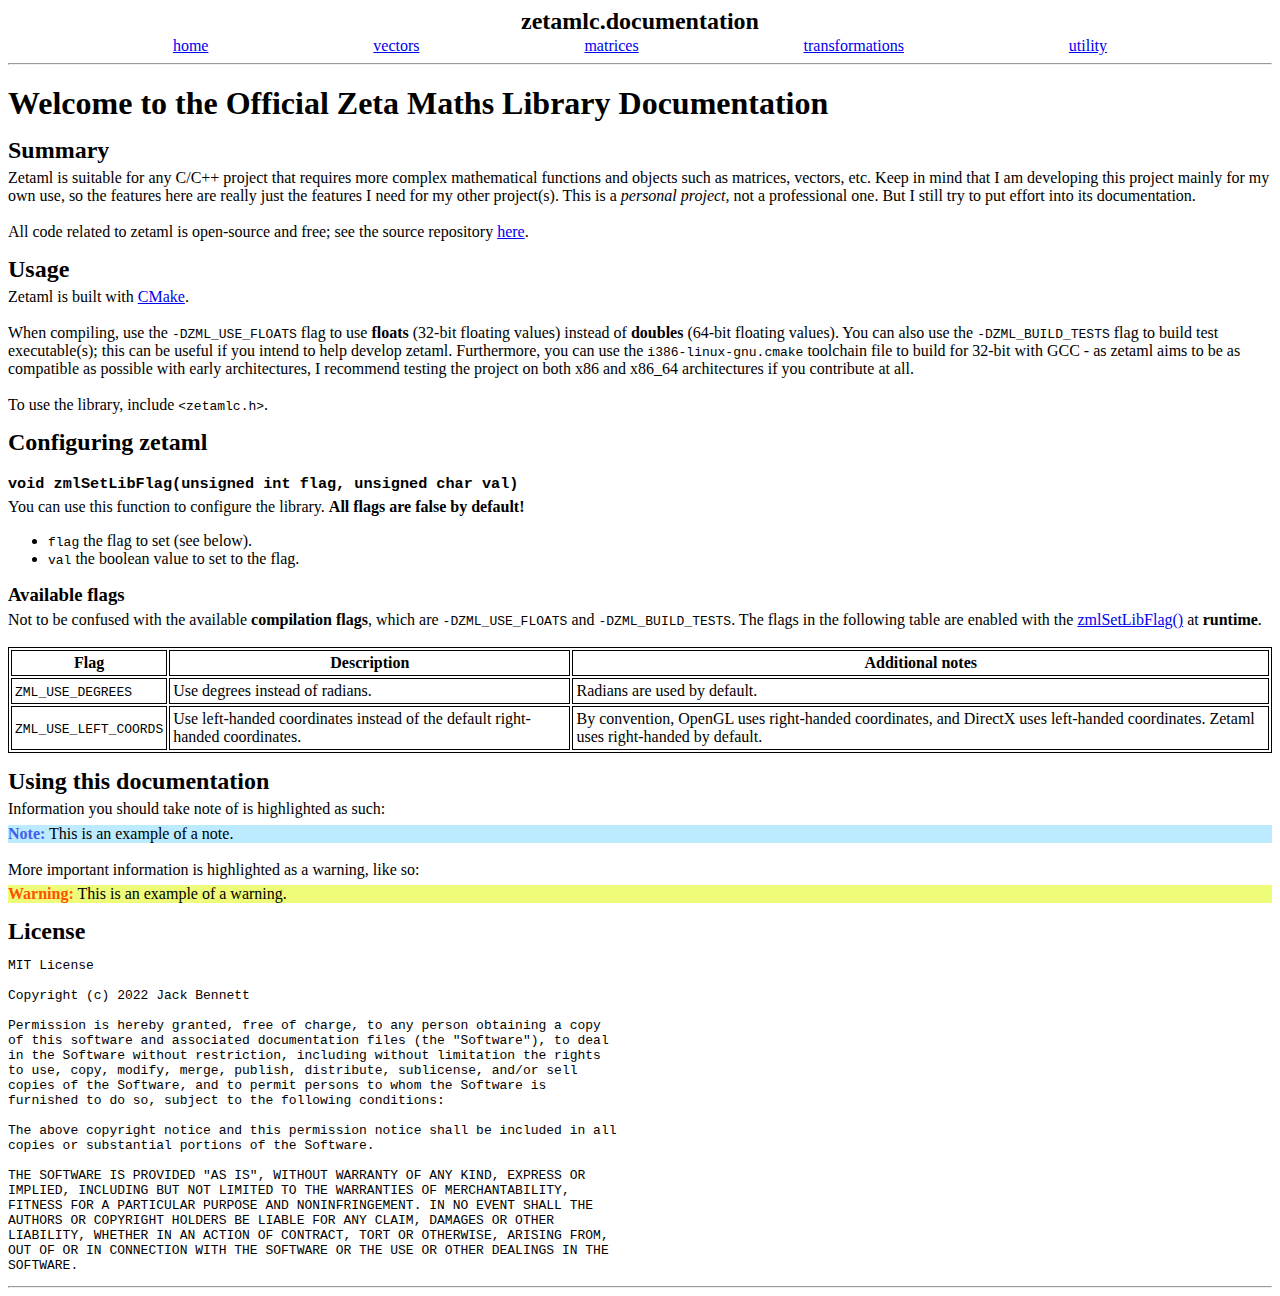
==== docs/index.html @ 92be5b1d "Start on documentation (home page is complete)" ====
<!DOCTYPE html>

<html lang="en">
	<head>
		<title>home : zetamlc</title>

		<meta charset="UTF-8">
		<meta http-equiv="X-UA-Compatible" content="IE=edge">
		<meta name="viewport" content="width=device-width, initial-scale=1.0">

		<link rel="stylesheet" href="src/shared.css">
		<link id="favicon" rel="shortcut icon" href="resources/favicon.png" type="image/x-icon">
	</head>

	<body>
		<header>
			<h1>zetamlc.documentation</h1>
			
			<nav id="nav-links">
				<a href="index.html">home</a>
				<a href="vectors.html">vectors</a>
				<a href="matrices.html">matrices</a>
				<a href="transform.html">transformations</a>
				<a href="utility.html">utility</a>
			</nav>

			<hr>
		</header>

		<h1>Welcome to the Official Zeta Maths Library Documentation</h1>

		<h2 id="summary">Summary</h2>
		Zetaml is suitable for any C/C++ project that requires more complex mathematical functions and objects such as matrices, vectors, etc. Keep in mind that I am developing this project mainly for my own use, so the features here are really just the features I need for my other project(s). This is a <i>personal project,</i> not a professional one. But I still try to put effort into its documentation.
		<br><br>
		All code related to zetaml is open-source and free; see the source repository <a href="https://github.com/jabenuk/zetamlc">here</a>.

		<h2 id="usage">Usage</h2>
		Zetaml is built with <a href="https://cmake.org/">CMake</a>.
		<br><br>
		When compiling, use the <code>-DZML_USE_FLOATS</code> flag to use <b>floats</b> (32-bit floating values) instead of <b>doubles</b> (64-bit floating values). You can also use the <code>-DZML_BUILD_TESTS</code> flag to build test executable(s); this can be useful if you intend to help develop zetaml. Furthermore, you can use the <code>i386-linux-gnu.cmake</code> toolchain file to build for 32-bit with GCC - as zetaml aims to be as compatible as possible with early architectures, I recommend testing the project on both x86 and x86_64 architectures if you contribute at all.
		<br><br>
		To use the library, include <code>&lt;zetamlc.h&gt;</code>.

		<h2 id="configuring-zetaml">Configuring zetaml</h2>

		<h3 id="zmlSetLibFlag"><code>void zmlSetLibFlag(unsigned int flag, unsigned char val)</code></h3>
		You can use this function to configure the library. <b>All flags are false by default!</b>
		<ul>
			<li><code>flag</code> the flag to set (see below).</li>
			<li><code>val</code> the boolean value to set to the flag.</li>
		</ul>

		<h3 id="flags">Available flags</h3>
		Not to be confused with the available <b>compilation flags</b>, which are <code>-DZML_USE_FLOATS</code> and <code>-DZML_BUILD_TESTS</code>. The flags in the following table are enabled with the <a href="#zmlSetLibFlag">zmlSetLibFlag()</a> at <b>runtime</b>.
		<br><br>

		<table>
			<tr>
				<th>Flag</th>
				<th>Description</th>
				<th>Additional notes</th>
			</tr>
			<tr>
				<td><code>ZML_USE_DEGREES</code></td>
				<td>Use degrees instead of radians.</td>
				<td>Radians are used by default.</td>
			</tr>
			<tr>
				<td><code>ZML_USE_LEFT_COORDS</code></td>
				<td>Use left-handed coordinates instead of the default right-handed coordinates.</td>
				<td>By convention, OpenGL uses right-handed coordinates, and DirectX uses left-handed coordinates. Zetaml uses right-handed by default.</td>
			</tr>
		</table>

		<h2 id="using-these-docs">Using this documentation</h2>
		Information you should take note of is highlighted as such:
		<span class="note">
			This is an example of a note.
		</span>
		<br>
		More important information is highlighted as a warning, like so:
		<span class="warning">
			This is an example of a warning.
		</span>

		<h2 id="license">License</h2>
<pre>
MIT License

Copyright (c) 2022 Jack Bennett

Permission is hereby granted, free of charge, to any person obtaining a copy
of this software and associated documentation files (the "Software"), to deal
in the Software without restriction, including without limitation the rights
to use, copy, modify, merge, publish, distribute, sublicense, and/or sell
copies of the Software, and to permit persons to whom the Software is
furnished to do so, subject to the following conditions:

The above copyright notice and this permission notice shall be included in all
copies or substantial portions of the Software.

THE SOFTWARE IS PROVIDED "AS IS", WITHOUT WARRANTY OF ANY KIND, EXPRESS OR
IMPLIED, INCLUDING BUT NOT LIMITED TO THE WARRANTIES OF MERCHANTABILITY,
FITNESS FOR A PARTICULAR PURPOSE AND NONINFRINGEMENT. IN NO EVENT SHALL THE
AUTHORS OR COPYRIGHT HOLDERS BE LIABLE FOR ANY CLAIM, DAMAGES OR OTHER
LIABILITY, WHETHER IN AN ACTION OF CONTRACT, TORT OR OTHERWISE, ARISING FROM,
OUT OF OR IN CONNECTION WITH THE SOFTWARE OR THE USE OR OTHER DEALINGS IN THE
SOFTWARE.
</pre>

		<hr>
	</body>
</html>
---- docs/src/shared.css ----
h1 {
	margin-top: 20px;
	margin-bottom: 10px;
} h2, h3 {
	margin-top: 15px;
	margin-bottom: 5px;
} h4, h5, h6 {
	margin-top: 15px;
	margin-bottom: 0px;
} a:visited {
	color: blue;
}

header > h1 {
	text-align: center;
	font-size: 18pt;
	margin-bottom: 2px;
	margin-top: 0;
}

nav#nav-links {
	display: flex;
	justify-content: space-evenly;
	text-align: center;
	width: 100%;
}

table, tr, th, td {
	border: 1px solid black;
}
tr, th, td {
	padding: 3px;
}

.note {
	background-color: #bceaff;
	display: block;
	margin-top: 5pt;
}
.note::before {
	color: rgb(63, 95, 236);
	font-weight: bold;
	content: "Note:";
}
.note::after {
	content: "\A";
	white-space: pre-wrap;
}

.warning {
	background-color: #effc79;
	display: block;
	margin-top: 5pt;
}
.warning::before {
	color: rgb(255, 81, 0);
	font-weight: bold;
	content: "Warning:";
}
.warning::after {
	content: "\A";
	white-space: pre-wrap;
}

@media screen and (max-width: 350px) {
	#nav-links {
		flex-direction: column;
	}
}
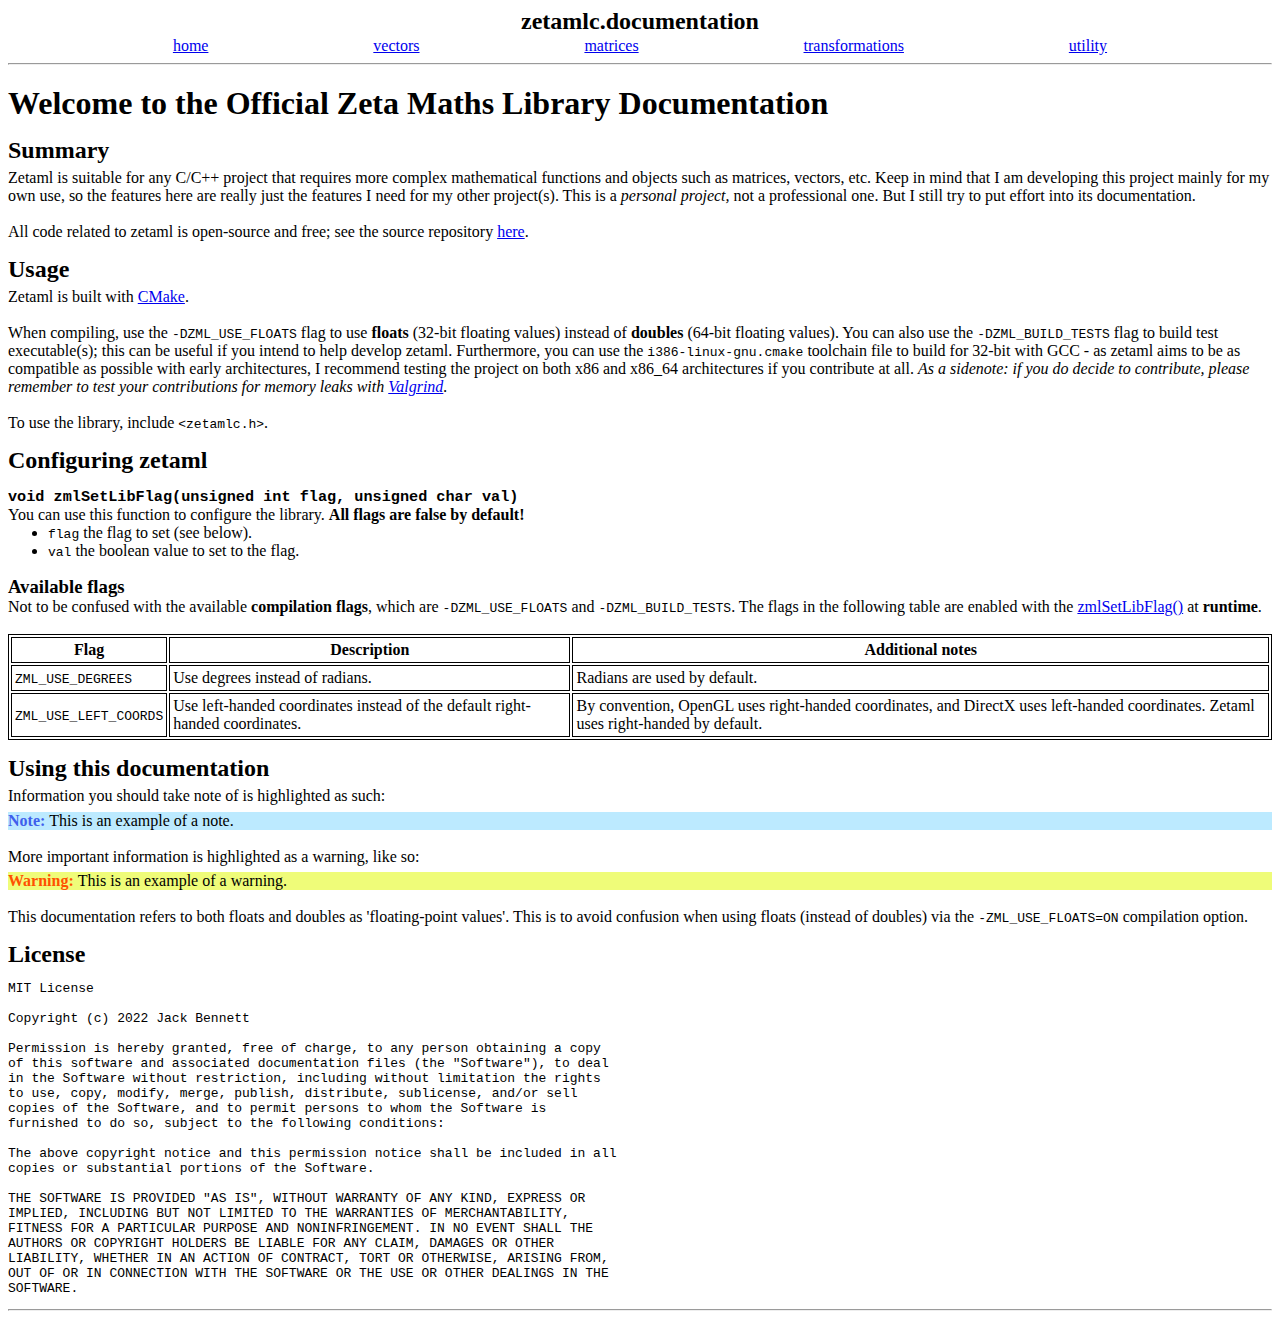
==== commit 4b8010dc: "Fully update documentation" ====
--- a/docs/index.html
+++ b/docs/index.html
@@ -37,7 +37,7 @@
 		<h2 id="usage">Usage</h2>
 		Zetaml is built with <a href="https://cmake.org/">CMake</a>.
 		<br><br>
-		When compiling, use the <code>-DZML_USE_FLOATS</code> flag to use <b>floats</b> (32-bit floating values) instead of <b>doubles</b> (64-bit floating values). You can also use the <code>-DZML_BUILD_TESTS</code> flag to build test executable(s); this can be useful if you intend to help develop zetaml. Furthermore, you can use the <code>i386-linux-gnu.cmake</code> toolchain file to build for 32-bit with GCC - as zetaml aims to be as compatible as possible with early architectures, I recommend testing the project on both x86 and x86_64 architectures if you contribute at all.
+		When compiling, use the <code>-DZML_USE_FLOATS</code> flag to use <b>floats</b> (32-bit floating values) instead of <b>doubles</b> (64-bit floating values). You can also use the <code>-DZML_BUILD_TESTS</code> flag to build test executable(s); this can be useful if you intend to help develop zetaml. Furthermore, you can use the <code>i386-linux-gnu.cmake</code> toolchain file to build for 32-bit with GCC - as zetaml aims to be as compatible as possible with early architectures, I recommend testing the project on both x86 and x86_64 architectures if you contribute at all. <i>As a sidenote: if you do decide to contribute, please remember to test your contributions for memory leaks with <a href="https://valgrind.org/">Valgrind</a>.</i>
 		<br><br>
 		To use the library, include <code>&lt;zetamlc.h&gt;</code>.
 
@@ -82,6 +82,8 @@
 		<span class="warning">
 			This is an example of a warning.
 		</span>
+		<br>
+		This documentation refers to both floats and doubles as 'floating-point values'. This is to avoid confusion when using floats (instead of doubles) via the <code>-ZML_USE_FLOATS=ON</code> compilation option.
 
 		<h2 id="license">License</h2>
 <pre>
@@ -105,7 +107,7 @@
 AUTHORS OR COPYRIGHT HOLDERS BE LIABLE FOR ANY CLAIM, DAMAGES OR OTHER
 LIABILITY, WHETHER IN AN ACTION OF CONTRACT, TORT OR OTHERWISE, ARISING FROM,
 OUT OF OR IN CONNECTION WITH THE SOFTWARE OR THE USE OR OTHER DEALINGS IN THE
-SOFTWARE.
+SOFTWARE.	
 </pre>
 
 		<hr>
--- a/docs/src/shared.css
+++ b/docs/src/shared.css
@@ -1,12 +1,14 @@
 h1 {
 	margin-top: 20px;
 	margin-bottom: 10px;
-} h2, h3 {
+} h2 {
 	margin-top: 15px;
 	margin-bottom: 5px;
-} h4, h5, h6 {
-	margin-top: 15px;
+} h3, h4, h5, h6 {
+	margin-top: 10px;
 	margin-bottom: 0px;
+} ul {
+	margin-top: 0px
 } a:visited {
 	color: blue;
 }
@@ -40,7 +42,7 @@
 .note::before {
 	color: rgb(63, 95, 236);
 	font-weight: bold;
-	content: "Note:";
+	content: "Note: ";
 }
 .note::after {
 	content: "\A";
@@ -55,7 +57,7 @@
 .warning::before {
 	color: rgb(255, 81, 0);
 	font-weight: bold;
-	content: "Warning:";
+	content: "Warning: ";
 }
 .warning::after {
 	content: "\A";
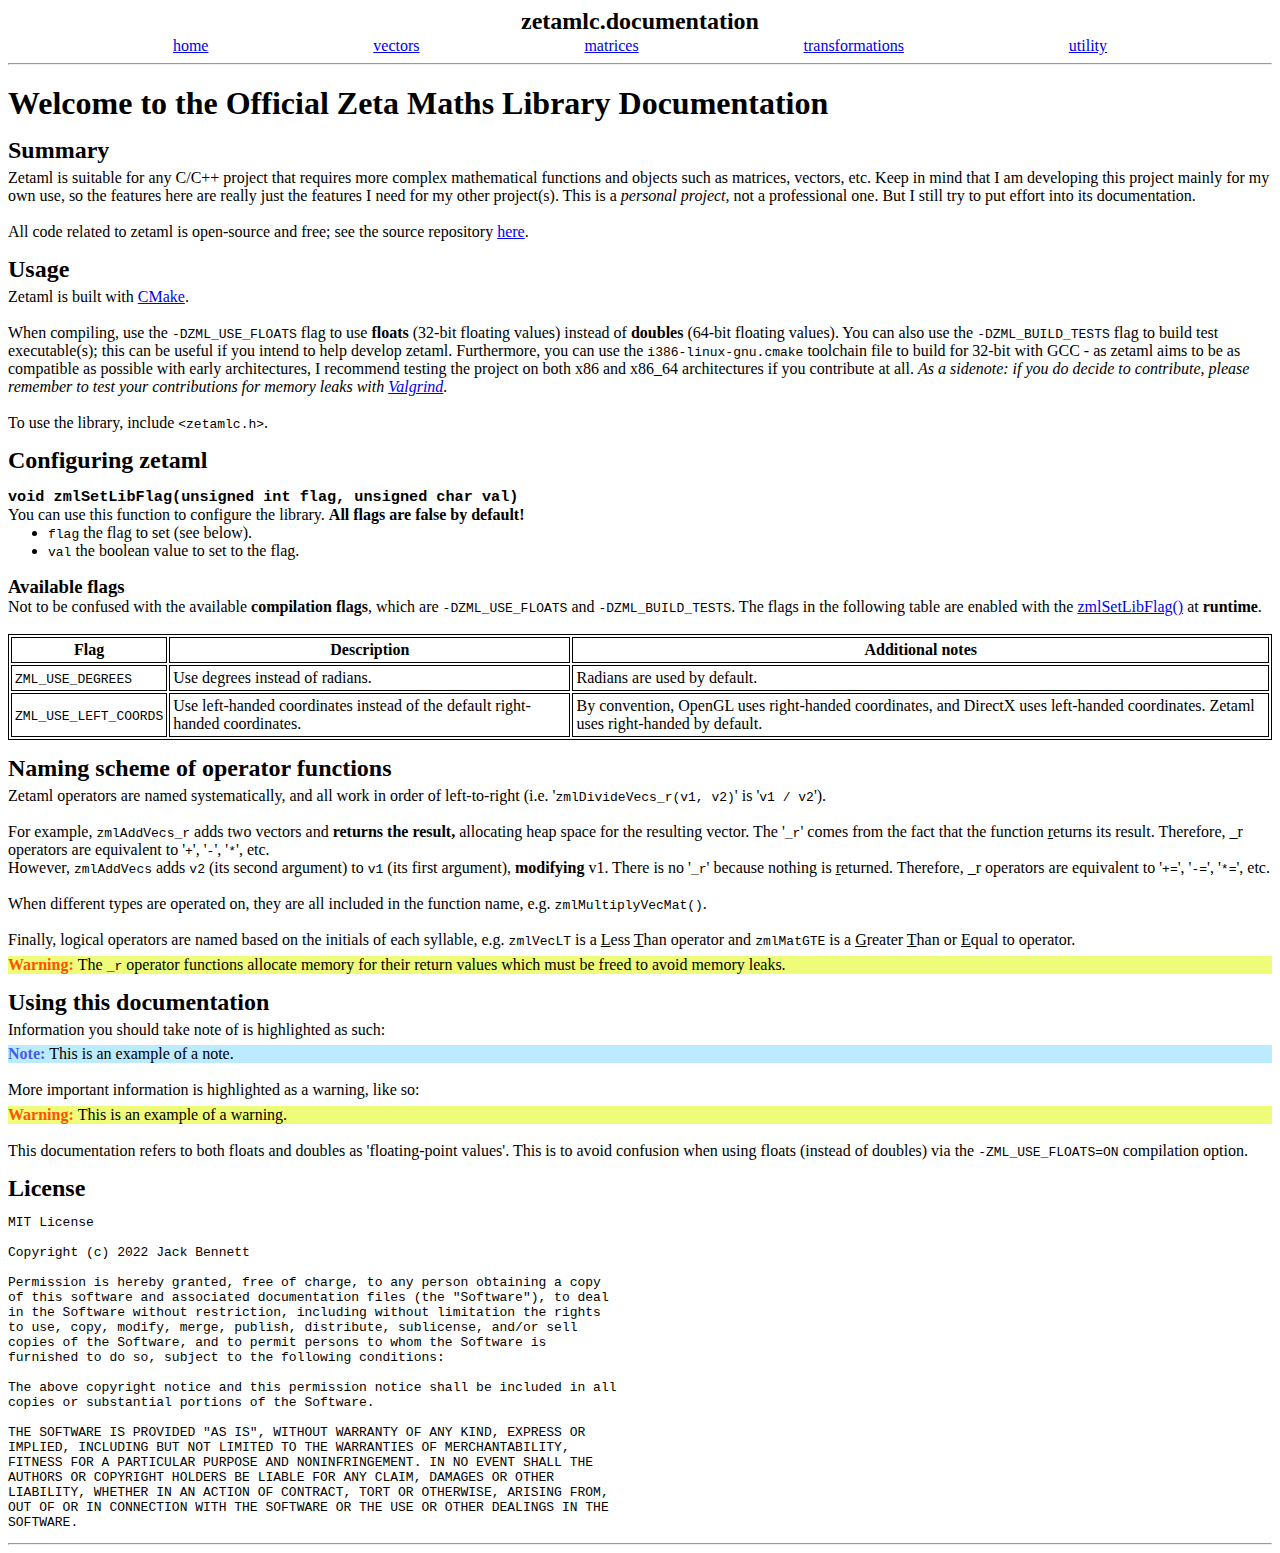
==== commit b09ed768: "Fully update documentation" ====
--- a/docs/index.html
+++ b/docs/index.html
@@ -72,6 +72,18 @@
 			</tr>
 		</table>
 
+		<h2 id="operators">Naming scheme of operator functions</h2>
+		Zetaml operators are named systematically, and all work in order of left-to-right (i.e. '<code>zmlDivideVecs_r(v1, v2)</code>' is '<code>v1 / v2</code>').
+		<br><br>
+		For example, <code>zmlAddVecs_r</code> adds two vectors and <b>returns the result,</b> allocating heap space for the resulting vector. The '<code>_r</code>' comes from the fact that the function <u>r</u>eturns its result. Therefore, _r operators are equivalent to '<code>+</code>', '<code>-</code>', '<code>*</code>', etc.<br>
+		However, <code>zmlAddVecs</code> adds <code>v2</code> (its second argument) to <code>v1</code> (its first argument), <b>modifying</b> v1. There is no '<code>_r</code>' because nothing is <u>r</u>eturned. Therefore, _r operators are equivalent to '<code>+=</code>', '<code>-=</code>', '<code>*=</code>', etc.
+		<br><br>
+		When different types are operated on, they are all included in the function name, e.g. <code>zmlMultiplyVecMat()</code>.
+		<br><br>
+		Finally, logical operators are named based on the initials of each syllable, e.g. <code>zmlVecLT</code> is a <u>L</u>ess <u>T</u>han operator and <code>zmlMatGTE</code> is a <u>G</u>reater <u>T</u>han or <u>E</u>qual to operator.
+
+		<span class="warning">The <code>_r</code> operator functions allocate memory for their return values which must be freed to avoid memory leaks.</span>
+
 		<h2 id="using-these-docs">Using this documentation</h2>
 		Information you should take note of is highlighted as such:
 		<span class="note">
--- a/docs/src/shared.css
+++ b/docs/src/shared.css
@@ -8,7 +8,7 @@
 	margin-top: 10px;
 	margin-bottom: 0px;
 } ul {
-	margin-top: 0px
+	margin-top: 0px;
 } a:visited {
 	color: blue;
 }
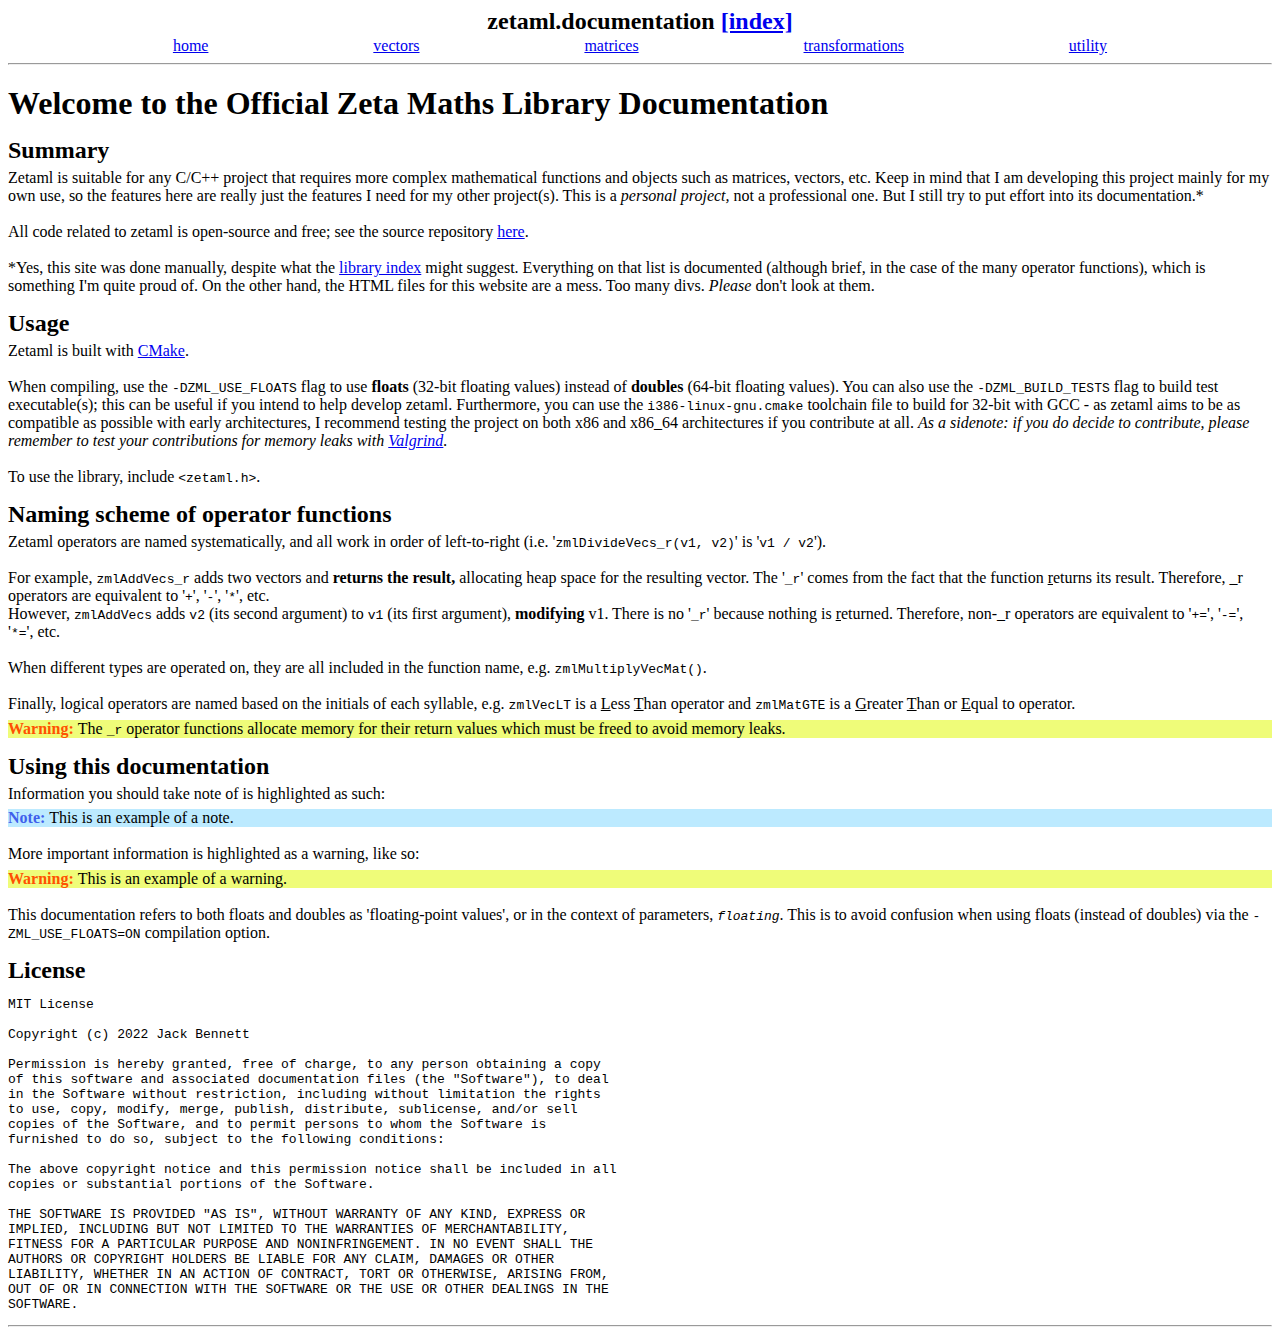
==== commit f0e5faae: "Fixed html issues with docs" ====
--- a/docs/index.html
+++ b/docs/index.html
@@ -2,7 +2,7 @@
 
 <html lang="en">
 	<head>
-		<title>home : zetamlc</title>
+		<title>home : zetaml</title>
 
 		<meta charset="UTF-8">
 		<meta http-equiv="X-UA-Compatible" content="IE=edge">
@@ -14,7 +14,7 @@
 
 	<body>
 		<header>
-			<h1>zetamlc.documentation</h1>
+			<h1>zetaml.documentation <a href="actual-index.html">[index]</a></h1>
 			
 			<nav id="nav-links">
 				<a href="index.html">home</a>
@@ -28,76 +28,95 @@
 		</header>
 
 		<h1>Welcome to the Official Zeta Maths Library Documentation</h1>
-
-		<h2 id="summary">Summary</h2>
-		Zetaml is suitable for any C/C++ project that requires more complex mathematical functions and objects such as matrices, vectors, etc. Keep in mind that I am developing this project mainly for my own use, so the features here are really just the features I need for my other project(s). This is a <i>personal project,</i> not a professional one. But I still try to put effort into its documentation.
-		<br><br>
-		All code related to zetaml is open-source and free; see the source repository <a href="https://github.com/jabenuk/zetamlc">here</a>.
-
-		<h2 id="usage">Usage</h2>
-		Zetaml is built with <a href="https://cmake.org/">CMake</a>.
-		<br><br>
-		When compiling, use the <code>-DZML_USE_FLOATS</code> flag to use <b>floats</b> (32-bit floating values) instead of <b>doubles</b> (64-bit floating values). You can also use the <code>-DZML_BUILD_TESTS</code> flag to build test executable(s); this can be useful if you intend to help develop zetaml. Furthermore, you can use the <code>i386-linux-gnu.cmake</code> toolchain file to build for 32-bit with GCC - as zetaml aims to be as compatible as possible with early architectures, I recommend testing the project on both x86 and x86_64 architectures if you contribute at all. <i>As a sidenote: if you do decide to contribute, please remember to test your contributions for memory leaks with <a href="https://valgrind.org/">Valgrind</a>.</i>
-		<br><br>
-		To use the library, include <code>&lt;zetamlc.h&gt;</code>.
-
-		<h2 id="configuring-zetaml">Configuring zetaml</h2>
-
-		<h3 id="zmlSetLibFlag"><code>void zmlSetLibFlag(unsigned int flag, unsigned char val)</code></h3>
-		You can use this function to configure the library. <b>All flags are false by default!</b>
-		<ul>
-			<li><code>flag</code> the flag to set (see below).</li>
-			<li><code>val</code> the boolean value to set to the flag.</li>
-		</ul>
-
-		<h3 id="flags">Available flags</h3>
-		Not to be confused with the available <b>compilation flags</b>, which are <code>-DZML_USE_FLOATS</code> and <code>-DZML_BUILD_TESTS</code>. The flags in the following table are enabled with the <a href="#zmlSetLibFlag">zmlSetLibFlag()</a> at <b>runtime</b>.
-		<br><br>
-
-		<table>
-			<tr>
-				<th>Flag</th>
-				<th>Description</th>
-				<th>Additional notes</th>
-			</tr>
-			<tr>
-				<td><code>ZML_USE_DEGREES</code></td>
-				<td>Use degrees instead of radians.</td>
-				<td>Radians are used by default.</td>
-			</tr>
-			<tr>
-				<td><code>ZML_USE_LEFT_COORDS</code></td>
-				<td>Use left-handed coordinates instead of the default right-handed coordinates.</td>
-				<td>By convention, OpenGL uses right-handed coordinates, and DirectX uses left-handed coordinates. Zetaml uses right-handed by default.</td>
-			</tr>
-		</table>
-
-		<h2 id="operators">Naming scheme of operator functions</h2>
-		Zetaml operators are named systematically, and all work in order of left-to-right (i.e. '<code>zmlDivideVecs_r(v1, v2)</code>' is '<code>v1 / v2</code>').
-		<br><br>
-		For example, <code>zmlAddVecs_r</code> adds two vectors and <b>returns the result,</b> allocating heap space for the resulting vector. The '<code>_r</code>' comes from the fact that the function <u>r</u>eturns its result. Therefore, _r operators are equivalent to '<code>+</code>', '<code>-</code>', '<code>*</code>', etc.<br>
-		However, <code>zmlAddVecs</code> adds <code>v2</code> (its second argument) to <code>v1</code> (its first argument), <b>modifying</b> v1. There is no '<code>_r</code>' because nothing is <u>r</u>eturned. Therefore, _r operators are equivalent to '<code>+=</code>', '<code>-=</code>', '<code>*=</code>', etc.
-		<br><br>
-		When different types are operated on, they are all included in the function name, e.g. <code>zmlMultiplyVecMat()</code>.
-		<br><br>
-		Finally, logical operators are named based on the initials of each syllable, e.g. <code>zmlVecLT</code> is a <u>L</u>ess <u>T</u>han operator and <code>zmlMatGTE</code> is a <u>G</u>reater <u>T</u>han or <u>E</u>qual to operator.
-
-		<span class="warning">The <code>_r</code> operator functions allocate memory for their return values which must be freed to avoid memory leaks.</span>
-
-		<h2 id="using-these-docs">Using this documentation</h2>
-		Information you should take note of is highlighted as such:
-		<span class="note">
-			This is an example of a note.
-		</span>
-		<br>
-		More important information is highlighted as a warning, like so:
-		<span class="warning">
-			This is an example of a warning.
-		</span>
-		<br>
-		This documentation refers to both floats and doubles as 'floating-point values'. This is to avoid confusion when using floats (instead of doubles) via the <code>-ZML_USE_FLOATS=ON</code> compilation option.
-
-		<h2 id="license">License</h2>
+		
+		<section>
+			<h2 id="summary">Summary</h2>
+			<p>
+				Zetaml is suitable for any C/C++ project that requires more complex mathematical functions and objects such as matrices, vectors, etc.
+				Keep in mind that I am developing this project mainly for my own use, so the features here are really just the features I need for my
+				other project(s). This is a <i>personal project,</i> not a professional one. But I still try to put effort into its documentation.*
+				
+				<br><br>
+				
+				All code related to zetaml is open-source and free; see the source repository <a href="https://github.com/jabenuk/zetaml">here</a>.
+				<br><br>
+				
+				*Yes, this site was done manually, despite what the <a href="actual-index.html">library index</a> might suggest.
+				Everything on that list is documented (although brief, in the case of the many operator functions), which is something I'm quite proud of.
+				On the other hand, the HTML files for this website are a mess. Too many divs. <i>Please</i> don't look at them.
+			</p>
+		</section>
+		
+		<section>
+			<h2 id="usage">Usage</h2>
+			<p>
+				Zetaml is built with <a href="https://cmake.org/">CMake</a>.
+				
+				<br><br>
+				
+				When compiling, use the <code>-DZML_USE_FLOATS</code> flag to use <b>floats</b> (32-bit floating values) instead of
+				<b>doubles</b> (64-bit floating values). You can also use the <code>-DZML_BUILD_TESTS</code> flag to build test executable(s);
+				this can be useful if you intend to help develop zetaml. Furthermore, you can use the <code>i386-linux-gnu.cmake</code> toolchain
+				file to build for 32-bit with GCC - as zetaml aims to be as compatible as possible with early architectures, I recommend testing
+				the project on both x86 and x86_64 architectures if you contribute at all. <i>As a sidenote: if you do decide to contribute,
+				please remember to test your contributions for memory leaks with <a href="https://valgrind.org/">Valgrind</a>.</i>
+				
+				<br><br>
+				
+				To use the library, include <code>&lt;zetaml.h&gt;</code>.
+			</p>
+		</section>
+		
+		<section>
+			<h2 id="operators">Naming scheme of operator functions</h2>
+			<p>
+				Zetaml operators are named systematically, and all work in order of left-to-right
+				(i.e. '<code>zmlDivideVecs_r(v1, v2)</code>' is '<code>v1 / v2</code>').
+				
+				<br><br>
+				
+				For example, <code>zmlAddVecs_r</code> adds two vectors and <b>returns the result,</b> allocating heap space for the resulting vector.
+				The '<code>_r</code>' comes from the fact that the function <u>r</u>eturns its result. Therefore, _r operators are equivalent to
+				'<code>+</code>', '<code>-</code>', '<code>*</code>', etc.
+				<br>
+				However, <code>zmlAddVecs</code> adds <code>v2</code> (its second argument) to <code>v1</code> (its first argument),
+				<b>modifying</b> v1. There is no '<code>_r</code>' because nothing is <u>r</u>eturned. Therefore, non-_r operators are
+				equivalent to '<code>+=</code>', '<code>-=</code>', '<code>*=</code>', etc.
+				
+				<br><br>
+				
+				When different types are operated on, they are all included in the function name, e.g. <code>zmlMultiplyVecMat()</code>.
+				
+				<br><br>
+				
+				Finally, logical operators are named based on the initials of each syllable, e.g. <code>zmlVecLT</code> is a
+				<u>L</u>ess <u>T</u>han operator and <code>zmlMatGTE</code> is a <u>G</u>reater <u>T</u>han or <u>E</u>qual to operator.
+			</p>
+			
+			<span class="warning">The <code>_r</code> operator functions allocate memory for their return values which must be freed to avoid memory leaks.</span>
+		</section>
+		
+		<section>
+			<h2 id="using-these-docs">Using this documentation</h2>
+			<p>
+				Information you should take note of is highlighted as such:
+				<span class="note">
+					This is an example of a note.
+				</span>
+				<br>
+				More important information is highlighted as a warning, like so:
+				<span class="warning">
+					This is an example of a warning.
+				</span>
+				<br>
+				This documentation refers to both floats and doubles as 'floating-point values', or in the context of parameters,
+				<code><i>floating</i></code>. This is to avoid confusion when using floats (instead of doubles) via the
+				<code>-ZML_USE_FLOATS=ON</code> compilation option.
+			</p>
+		</section>
+		
+		<section>
+			<h2 id="license">License</h2>
 <pre>
 MIT License
 
@@ -121,7 +140,8 @@
 OUT OF OR IN CONNECTION WITH THE SOFTWARE OR THE USE OR OTHER DEALINGS IN THE
 SOFTWARE.	
 </pre>
-
+		</section>
+		
 		<hr>
 	</body>
-</html>
+</html>--- a/docs/src/shared.css
+++ b/docs/src/shared.css
@@ -7,10 +7,24 @@
 } h3, h4, h5, h6 {
 	margin-top: 10px;
 	margin-bottom: 0px;
+} h4.index-heading {
+	padding-inline-start: 40px;
 } ul {
 	margin-top: 0px;
+	padding-inline-start: 40px;
 } a:visited {
 	color: blue;
+}
+
+.li-structure, .li-function, .li-operator, .li-constant {
+	transition: background-color 0.1s ease-in-out;
+}
+li.undotted {
+	list-style-type: none;
+}
+
+.hidden {
+	display: none !important;
 }
 
 header > h1 {
@@ -20,6 +34,10 @@
 	margin-top: 0;
 }
 
+p {
+	all: initial;
+}
+
 nav#nav-links {
 	display: flex;
 	justify-content: space-evenly;
@@ -27,11 +45,21 @@
 	width: 100%;
 }
 
+.table-container, .hoz-collapse {
+	display: flex;
+}
+
 table, tr, th, td {
+	margin-right: 7px;
+	width: 500px;
 	border: 1px solid black;
 }
 tr, th, td {
 	padding: 3px;
+}
+
+button {
+	margin: 5px;
 }
 
 .note {
@@ -64,8 +92,33 @@
 	white-space: pre-wrap;
 }
 
-@media screen and (max-width: 350px) {
+@media screen and (max-width: 375px) {
 	#nav-links {
 		flex-direction: column;
 	}
+}
+@media screen and (max-width: 1035px) {
+	#hoz-collapse-1 {
+		flex-direction: column;
+	}
+}
+@media screen and (max-width: 1540px) {
+	#hoz-collapse-2 {
+		flex-direction: column;
+	}
+}
+@media screen and (max-width: 750px) {
+	#hoz-collapse-3 {
+		flex-direction: column;
+	}	
+}
+@media screen and (max-width: 520px) {
+	#hoz-collapse-4 {
+		flex-direction: column;
+	}	
+}
+@media screen and (max-width: 670px) {
+	#hoz-collapse-5 {
+		flex-direction: column;
+	}	
 }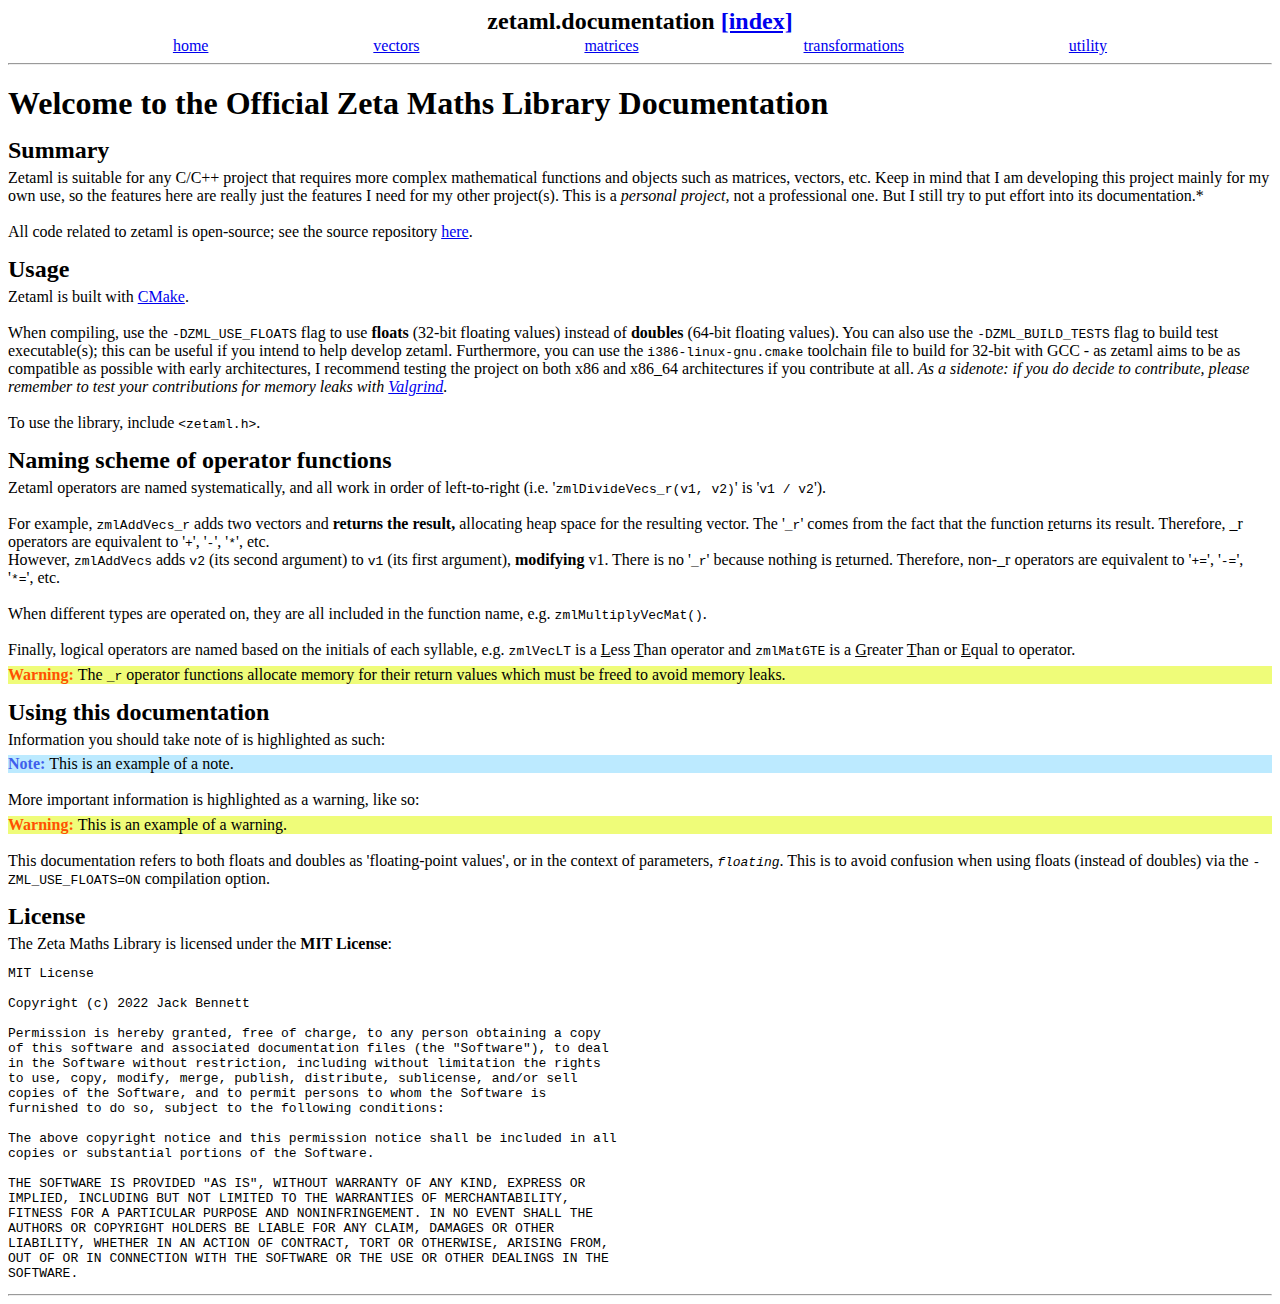
==== commit b8c75a5a: "Fix table collapsing issue on matrices.html." ====
--- a/docs/index.html
+++ b/docs/index.html
@@ -38,12 +38,7 @@
 				
 				<br><br>
 				
-				All code related to zetaml is open-source and free; see the source repository <a href="https://github.com/jabenuk/zetaml">here</a>.
-				<br><br>
-				
-				*Yes, this site was done manually, despite what the <a href="actual-index.html">library index</a> might suggest.
-				Everything on that list is documented (although brief, in the case of the many operator functions), which is something I'm quite proud of.
-				On the other hand, the HTML files for this website are a mess. Too many divs. <i>Please</i> don't look at them.
+				All code related to zetaml is open-source; see the source repository <a href="https://github.com/jabenuk/zetaml">here</a>.
 			</p>
 		</section>
 		
@@ -117,6 +112,9 @@
 		
 		<section>
 			<h2 id="license">License</h2>
+			<p>
+				The Zeta Maths Library is licensed under the <b>MIT License</b>:
+			</p>
 <pre>
 MIT License
 
@@ -138,7 +136,7 @@
 AUTHORS OR COPYRIGHT HOLDERS BE LIABLE FOR ANY CLAIM, DAMAGES OR OTHER
 LIABILITY, WHETHER IN AN ACTION OF CONTRACT, TORT OR OTHERWISE, ARISING FROM,
 OUT OF OR IN CONNECTION WITH THE SOFTWARE OR THE USE OR OTHER DEALINGS IN THE
-SOFTWARE.	
+SOFTWARE.
 </pre>
 		</section>
 		
